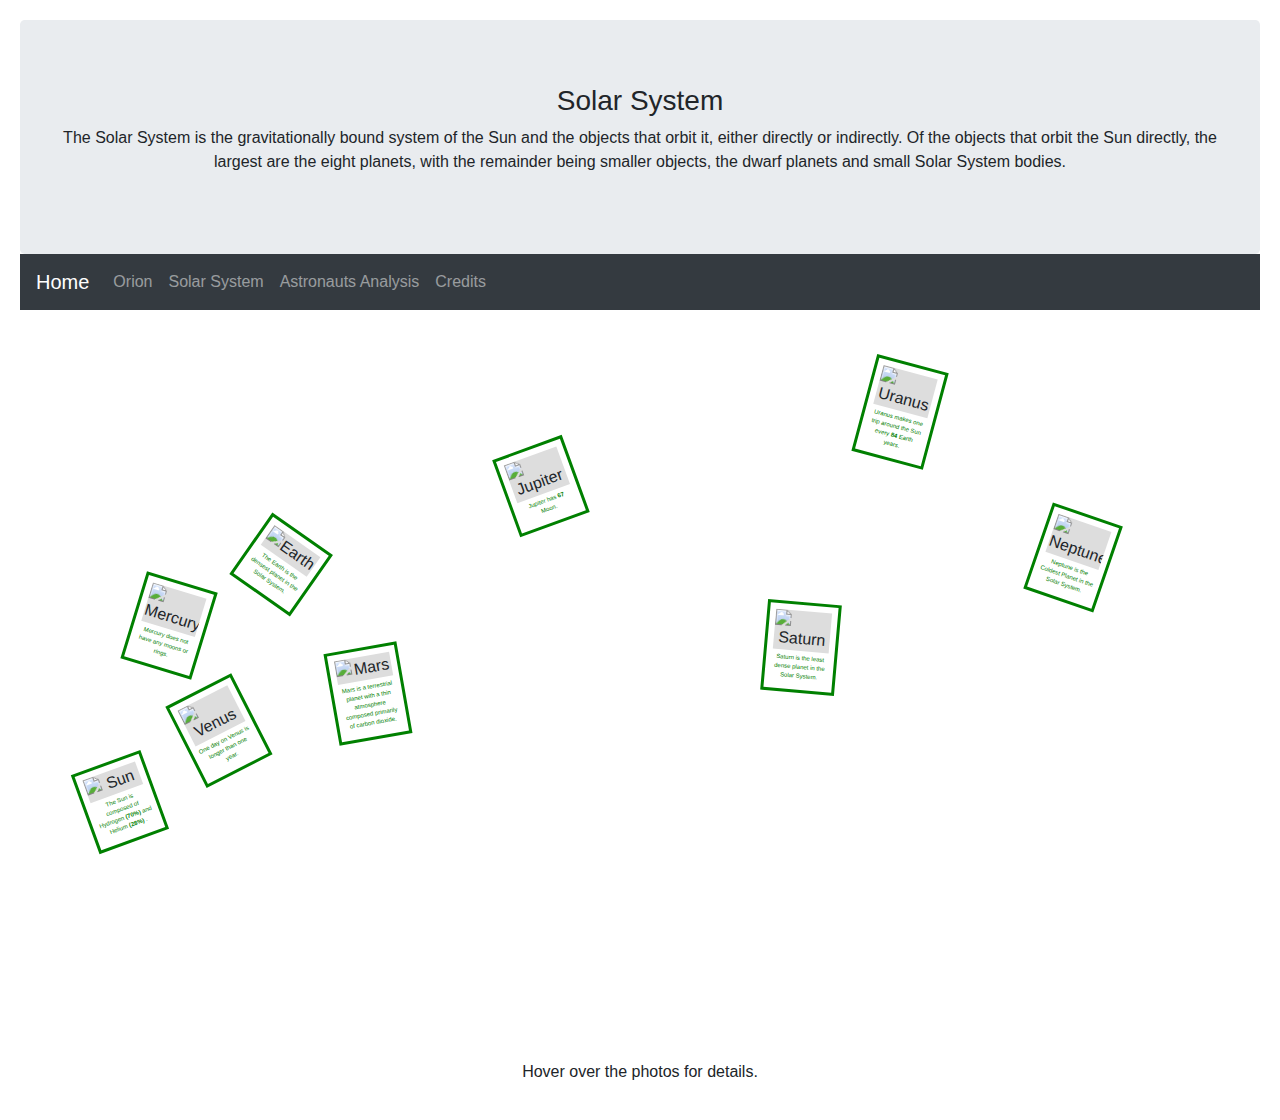
==== solarsys.html @ f4c1270f "Add files via upload" ====
<!DOCTYPE html>
<html lang="en">
<head>
  <title>Sen's Project</title>
  <meta charset="utf-8">
  <meta name="viewport" content="width=device-width, initial-scale=1">
  <link rel="stylesheet" href="https://maxcdn.bootstrapcdn.com/bootstrap/4.3.1/css/bootstrap.min.css">
  <script src="https://ajax.googleapis.com/ajax/libs/jquery/3.4.1/jquery.min.js"></script>
  <script src="https://cdnjs.cloudflare.com/ajax/libs/popper.js/1.14.7/umd/popper.min.js"></script>
  <script src="https://maxcdn.bootstrapcdn.com/bootstrap/4.3.1/js/bootstrap.min.js"></script>
  <style>
  .fakeimg {
    height: 200px;
    background: #aaa;
  }
  </style>
  <link href="solarsys.css" rel="stylesheet" type="text/css" />
</head>
<body>

<div class="jumbotron text-center" style="margin-bottom:0">
  <h1>Solar System</h1>
  <p>The Solar System is the gravitationally bound system of the Sun and the objects that orbit it, either directly or indirectly. Of the objects that orbit the Sun directly, the largest are the eight planets, with the remainder being smaller objects, the dwarf planets and small Solar System bodies.</p> 
</div>

<nav class="navbar navbar-expand-sm bg-dark navbar-dark">
  <a class="navbar-brand" href="index.html">Home</a>
  <button class="navbar-toggler" type="button" data-toggle="collapse" data-target="#collapsibleNavbar">
    <span class="navbar-toggler-icon"></span>
  </button>
  <div class="collapse navbar-collapse" id="collapsibleNavbar">
    <ul class="navbar-nav">
      <li class="nav-item">
        <a class="nav-link" href="orion.html">Orion</a>
      </li>
      <li class="nav-item">
        <a class="nav-link" href="solarsys.html">Solar System</a>
      </li> 
      <!-- <li class="nav-item">
        <a class="nav-link" href="quiz_one.html">Quiz</a>
      </li>  -->
      <!-- <li class="nav-item">
        <a class="nav-link" href="quiz_two.html">Quiz II</a>
      </li>  -->
        <li class="nav-item">
        <a class="nav-link" href="astronauts.html">Astronauts Analysis</a>
       
      <li class="nav-item">
        <a class="nav-link" href="credit.html">Credits</a>
      </li>   
    </ul>
  </div>  
</nav>
<center>
    <div id="map-wrapper">
          
      <div class="picture picture-1">
        <img src="https://solarsystem.nasa.gov/system/stellar_items/image_files/2_feature_1600x900_mercury.jpg" alt="Mercury" />
        <div class="caption">Mercury does not have any moons or rings.
        </div>
      </div>

      <!-- <div class="picture picture-2">
        <img src="https://upload.wikimedia.org/wikipedia/commons/thumb/3/3e/New_Jersey_skyline.jpg/405px-New_Jersey_skyline.jpg" alt="New Jersey" />
        <div class="caption">New Jersey
        </div>
      </div> -->
          
      <div class="picture picture-3">
        <img src="https://upload.wikimedia.org/wikipedia/commons/3/3d/Uranus2.jpg" alt="Uranus" />
        <div class="caption">Uranus makes one trip around the Sun every <strong> 84 </strong> Earth years.</div>
      </div>
        
      <div class="picture picture-4">
        <img src="https://live.staticflickr.com/4100/4923566097_8fb8bcc415_b.jpg" alt="Sun" />
        <div class="caption">The Sun is composed of Hydrogen <strong>(70%) </strong> and Helium <strong> (28%) </strong>.</div>
      </div>

      <div class="picture picture-5">
        <img src="https://solarsystem.nasa.gov/system/resources/detail_files/775_PIA00271_detail.jpg" alt="Venus" />
        <div class="caption">One day on Venus is longer than one year.</div>
      </div>

      <div class="picture picture-6">
        <img src="https://upload.wikimedia.org/wikipedia/commons/5/50/Jupiter%2C_image_taken_by_NASA%27s_Hubble_Space_Telescope%2C_June_2019_-_Edited.jpg" alt="Jupiter" />
        <div class="caption">Jupiter has <strong>67</strong> Moon.</div>
      </div>

      <div class="picture picture-7">
        <img src="https://www.jpl.nasa.gov/images/events/20191107/Pathfinder-Background_small-16.jpg" alt="Mars" />
        <div class="caption">Mars is a terrestrial planet with a thin atmosphere composed primarily of carbon dioxide.</div>
      </div>

      <div class="picture picture-8">
        <img src="https://solarsystem.nasa.gov/system/feature_items/images/82_carousel_neptune_1.jpg" alt="Neptune" />
        <div class="caption">Neptune is the Coldest Planet in the Solar System.</div>
      </div>
          
      <div class="picture picture-9">
        <img src="https://upload.wikimedia.org/wikipedia/commons/c/c7/Saturn_during_Equinox.jpg" alt="Saturn" />
        <div class="caption">Saturn is the least dense planet in the Solar System.</div>
      </div>          

      <div class="picture picture-10">
        <img src="http://www.nasa.gov/centers/goddard/images/content/638831main_globe_east_2048.jpg" alt="Earth" />
        <div class="caption">The Earth is the densest planet in the Solar System.</div>
      </div> 
          
    </div>

    <p>
      Hover over the photos for details.
    </p>

</center>
</body>
</html>
---- solarsys.css ----
body{
  font-family:Helvetica,Arial;
  font-size:16px;
  padding:20px;
}

h1 {
  text-align: center;
  font-size: 28px;
}

.menu {
  float: left;
  line-height: 50px;
  margin: 0 4em;
}

/* Code to hover - Sen */
.menu a:hover {
  background-color: #FFFFFF;
  /* border-bottom: 3px solid black; */

}

.menu ul {
  list-style: none;
}

.menu ul li {
  display: inline-block;
}

.menu ul li a {
  text-decoration: none;
  color: black;
  font-size: 19px;
  font-weight: lighter;
  padding: 0 20px;

}

#map-wrapper{
  /* background: url('https://upload.wikimedia.org/wikipedia/commons/thumb/9/99/Map_of_USA_without_state_names.svg/2000px-Map_of_USA_without_state_names.svg.png') no-repeat, center, center; */
  background: url('images/solarsys.jpg') no-repeat, center;
  background-size:contain;
  width:1238px;
  height:750px;
  margin-top:0px;
  position:relative;
}
.picture{
  background:#fff;
  display:block;
  float:left;
  padding:.5%;
  /* border:2px solid #000; */
  border:3px solid green;
  max-width:6%;
  position:absolute;
  /* transition: all .2s ease-in-out; */
  transition: width 1s, height 1s, transform 1s;
  cursor:pointer;
}
.picture:hover{
  transform: rotate(0) scale(3.0);  
  z-index: 5;
}
.picture img{
  display:block;
  max-width:100%;
  background:#ddd;
}
.picture .caption{
  text-align:center;
  padding:3px 0;
  font-size: 6px;
  color: green;

}
/* Mercury */
.picture-1{
  left:9%;
  top:36%;
  transform: rotate(17deg);
}

/* .picture-2{
  left:85%;
  top:45%;
  /* z-index: 5; */
  /* transform: rotate(15deg);
} */

/* Uranus */
.picture-3{
  left:68%;
  top:7%;
  transform: rotate(15deg);
}
/* Sun */
.picture-4{
  left:5%;
  top:60%;
  transform: rotate(-20deg);
}
/* Venus */
.picture-5{
  left:13%;
  top:50%;
  transform: rotate(-27deg);
}
/* Jupiter */
.picture-6{
  left:39%;
  top:18%;
  transform: rotate(-20deg);
}
/* Mars */
.picture-7{
  left:25%;
  top:45%;
  transform: rotate(-10deg);
}
/* Neptune */
.picture-8{
  left:82%;
  top:27%;
  /* z-index: 5; */
  transform: rotate(19deg);
}
/* Saturn */
.picture-9{
  left:60%;
  top:39%;
  transform: rotate(5deg);
}
/* Earth */
.picture-10{
  left:18%;
  top:29%;
  transform: rotate(35deg);
}
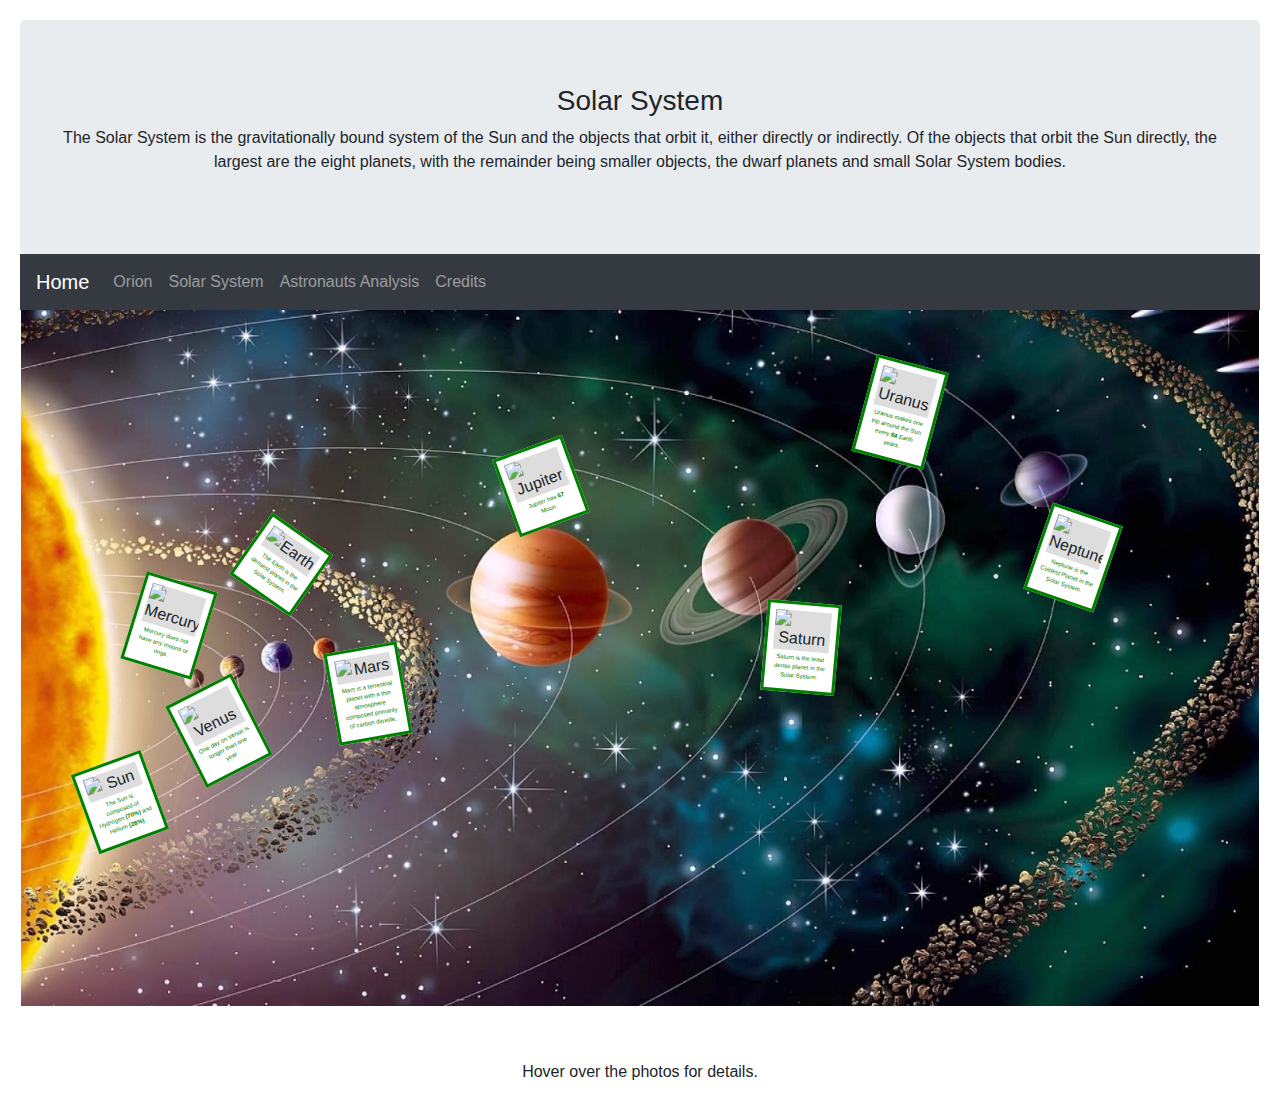
==== commit be9e1644: "Update solarsys.html" ====
--- a/solarsys.html
+++ b/solarsys.html
@@ -87,7 +87,7 @@
       </div>
 
       <div class="picture picture-7">
-        <img src="https://www.jpl.nasa.gov/images/events/20191107/Pathfinder-Background_small-16.jpg" alt="Mars" />
+        <img src="https://upload.wikimedia.org/wikipedia/commons/0/0c/Mars_-_August_30_2021_-_Flickr_-_Kevin_M._Gill.png" alt="Mars" />
         <div class="caption">Mars is a terrestrial planet with a thin atmosphere composed primarily of carbon dioxide.</div>
       </div>
 
@@ -102,7 +102,7 @@
       </div>          
 
       <div class="picture picture-10">
-        <img src="http://www.nasa.gov/centers/goddard/images/content/638831main_globe_east_2048.jpg" alt="Earth" />
+        <img src="https://upload.wikimedia.org/wikipedia/commons/c/cb/The_Blue_Marble_%28remastered%29.jpg" alt="Earth" />
         <div class="caption">The Earth is the densest planet in the Solar System.</div>
       </div> 
           
